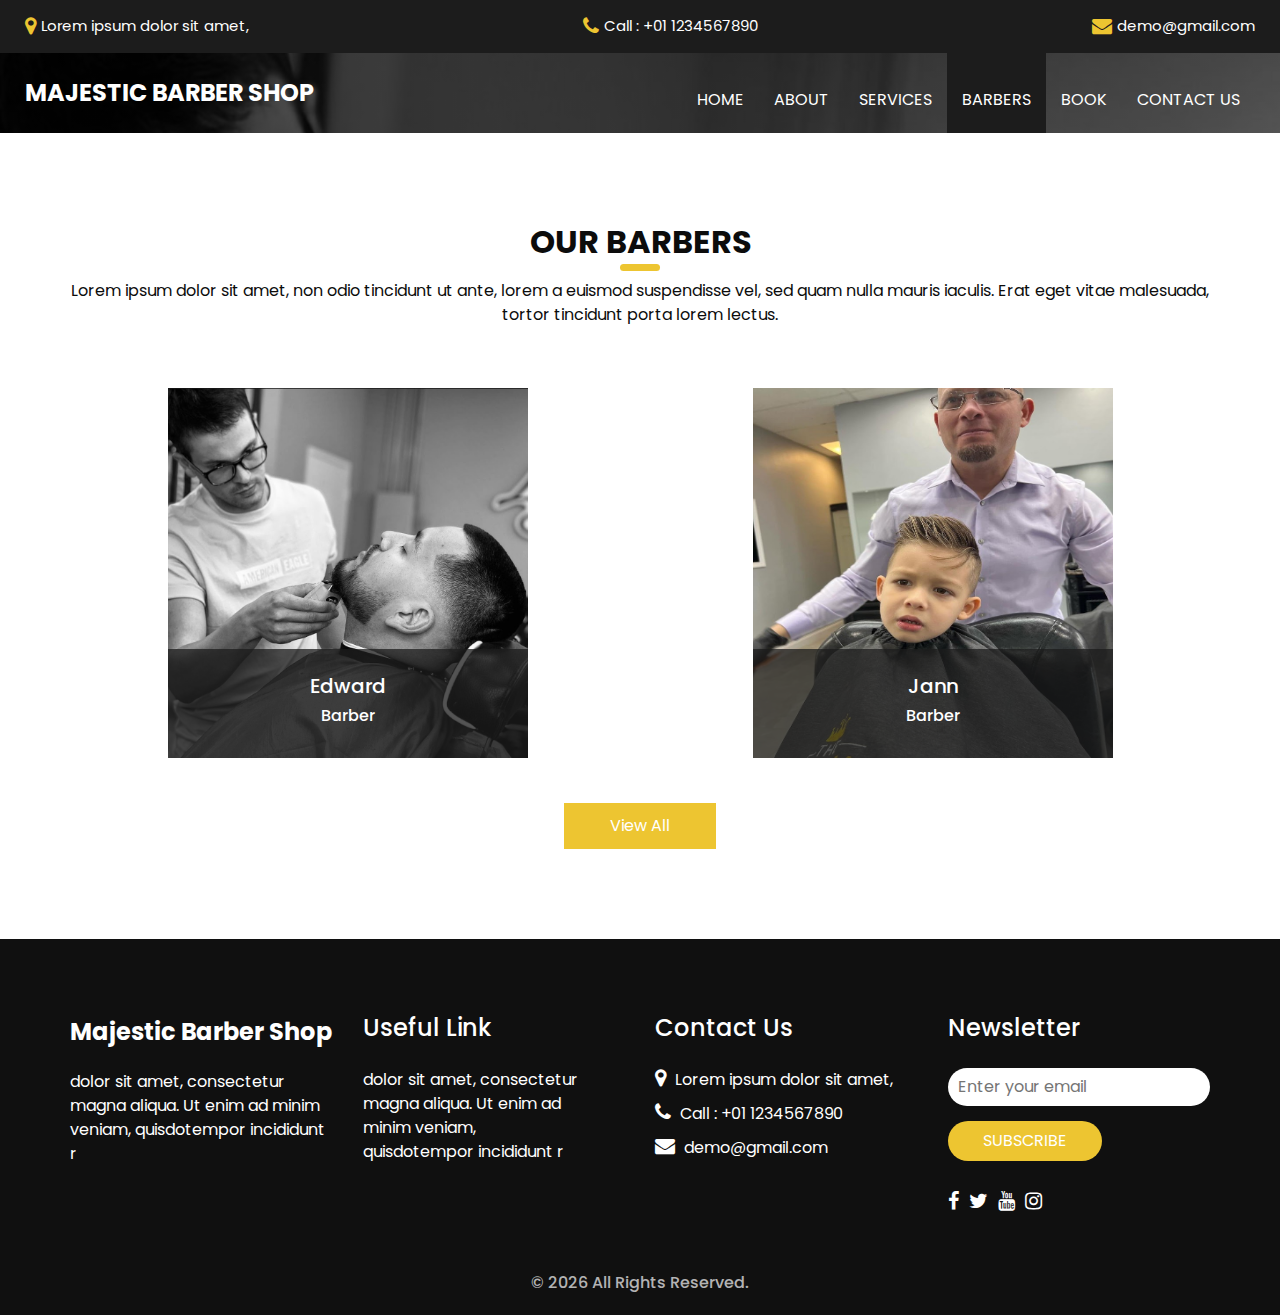
==== barber.html @ dd97f2b3 "Initial commit" ====
<!DOCTYPE html>
<html>

<head>
  <!-- Basic -->
  <meta charset="utf-8" />
  <meta http-equiv="X-UA-Compatible" content="IE=edge" />
  <!-- Mobile Metas -->
  <meta name="viewport" content="width=device-width, initial-scale=1, shrink-to-fit=no" />
  <!-- Site Metas -->
  <meta name="keywords" content="" />
  <meta name="description" content="" />
  <meta name="author" content="" />
  <link rel="shortcut icon" href="images/favicon.png" type="image/x-icon">

  <title>Majestic Barber Shop</title>

  <!-- bootstrap core css -->
  <link rel="stylesheet" type="text/css" href="css/bootstrap.css" />

  <!-- fonts style -->
  <link href="https://fonts.googleapis.com/css?family=Open+Sans:400,700|Poppins:400,600,700&display=swap" rel="stylesheet" />

  <!-- Custom styles for this template -->
  <link href="css/style.css" rel="stylesheet" />
  <!-- responsive style -->
  <link href="css/responsive.css" rel="stylesheet" />
</head>

<body class="sub_page">
  <div class="hero_area">
    <!-- header section strats -->
    <div class="hero_bg_box">
      <div class="img-box">
        <img src="images/hero-bg.jpg" alt="">
      </div>
    </div>

    <header class="header_section">
      <div class="header_top">
        <div class="container-fluid">
          <div class="contact_link-container">
            <a href="" class="contact_link1">
              <i class="fa fa-map-marker" aria-hidden="true"></i>
              <span>
                Lorem ipsum dolor sit amet,
              </span>
            </a>
            <a href="" class="contact_link2">
              <i class="fa fa-phone" aria-hidden="true"></i>
              <span>
                Call : +01 1234567890
              </span>
            </a>
            <a href="" class="contact_link3">
              <i class="fa fa-envelope" aria-hidden="true"></i>
              <span>
                demo@gmail.com
              </span>
            </a>
          </div>
        </div>
      </div>
      <div class="header_bottom">
        <div class="container-fluid">
          <nav class="navbar navbar-expand-lg custom_nav-container">
            <a class="navbar-brand" href="index.html">
              <span>
                MAJESTIC BARBER SHOP
              </span>
            </a>
            <button class="navbar-toggler" type="button" data-toggle="collapse" data-target="#navbarSupportedContent" aria-controls="navbarSupportedContent" aria-expanded="false" aria-label="Toggle navigation">
              <span class=""></span>
            </button>

            <div class="collapse navbar-collapse ml-auto" id="navbarSupportedContent">
              <ul class="navbar-nav  ">
                <li class="nav-item ">
                  <a class="nav-link" href="index.html">Home <span class="sr-only">(current)</span></a>
                </li>
                <li class="nav-item">
                  <a class="nav-link" href="about.html"> About</a>
                </li>
                <li class="nav-item">
                  <a class="nav-link" href="service.html"> Services </a>
                </li>
                <li class="nav-item active">
                  <a class="nav-link" href="barber.html"> Barbers </a>
                </li>
                <li class="nav-item">
                  <a class="nav-link" href="https://book.squareup.com/appointments/pr9jvyiqyrjsyd/location/L3YX26MSCRMR7/services?gei=PBGwZqStJIKHwbkP8vHSuQU&hl=en-US&rwg_token=AJKvS9XyztDcApwB7ZUOKeSYKAQ6K8af6vWI-OW8HE6ZUZdHbewajOHUdj0RH1kJL0e4GAeArjMO1M4vDvgA8QuWW1H_bokBAw%3D%3D">Book</a>
                </li>
                <li class="nav-item">
                  <a class="nav-link" href="contact.html">Contact us</a>
                </li>
              </ul>
            </div>
          </nav>
        </div>
      </div>
    </header>
    <!-- end header section -->
  </div>

  <!-- team section -->

  <section class="team_section layout_padding">
    <div class="container">
      <div class="heading_container heading_center">
        <h2>
          Our Barbers
        </h2>
        <p>
          Lorem ipsum dolor sit amet, non odio tincidunt ut ante, lorem a euismod suspendisse vel, sed quam nulla mauris
          iaculis. Erat eget vitae malesuada, tortor tincidunt porta lorem lectus.
        </p>
      </div>
      <div class="row">
        <div class="col-md-4 col-sm-6 mx-auto ">
          <div class="box">
            <div class="img-box">
              <img src="images/hero-bg.jpg" height="370" alt="">
            </div>
            <div class="detail-box">
              <h5>
                Edward
              </h5>
              <h6 class="">
                Barber
              </h6>
            </div>
          </div>
        </div>
        <div class="col-md-4 col-sm-6 mx-auto ">
          <div class="box">
            <div class="img-box">
              <img src="images/jann-barber.jpg" height="370" alt="">
            </div>
            <div class="detail-box">
              <h5>
                Jann
              </h5>
              <h6 class="">
                Barber
              </h6>
            </div>
          </div>
        </div>
      </div>
      <div class="btn-box">
        <a href="">
          View All
        </a>
      </div>
    </div>
  </section>

  <!-- end team section -->

  <!-- info section -->
  <section class="info_section ">
    <div class="container">
      <div class="row">
        <div class="col-md-3">
          <div class="info_logo">
            <a class="navbar-brand" href="index.html">
              <span>
                Majestic Barber Shop
              </span>
            </a>
            <p>
              dolor sit amet, consectetur magna aliqua. Ut enim ad minim veniam, quisdotempor incididunt r
            </p>
          </div>
        </div>
        <div class="col-md-3">
          <div class="info_links">
            <h5>
              Useful Link
            </h5>
            <ul>
              <li>
                <a href="">
                  dolor sit amet, consectetur
                </a>
              </li>
              <li>
                <a href="">
                  magna aliqua. Ut enim ad
                </a>
              </li>
              <li>
                <a href="">
                  minim veniam,
                </a>
              </li>
              <li>
                <a href="">
                  quisdotempor incididunt r
                </a>
              </li>
            </ul>
          </div>
        </div>
        <div class="col-md-3">
          <div class="info_info">
            <h5>
              Contact Us
            </h5>
          </div>
          <div class="info_contact">
            <a href="" class="">
              <i class="fa fa-map-marker" aria-hidden="true"></i>
              <span>
                Lorem ipsum dolor sit amet,
              </span>
            </a>
            <a href="" class="">
              <i class="fa fa-phone" aria-hidden="true"></i>
              <span>
                Call : +01 1234567890
              </span>
            </a>
            <a href="" class="">
              <i class="fa fa-envelope" aria-hidden="true"></i>
              <span>
                demo@gmail.com
              </span>
            </a>
          </div>
        </div>
        <div class="col-md-3">
          <div class="info_form ">
            <h5>
              Newsletter
            </h5>
            <form action="#">
              <input type="email" placeholder="Enter your email">
              <button>
                Subscribe
              </button>
            </form>
            <div class="social_box">
              <a href="">
                <i class="fa fa-facebook" aria-hidden="true"></i>
              </a>
              <a href="">
                <i class="fa fa-twitter" aria-hidden="true"></i>
              </a>
              <a href="">
                <i class="fa fa-youtube" aria-hidden="true"></i>
              </a>
              <a href="">
                <i class="fa fa-instagram" aria-hidden="true"></i>
              </a>
            </div>
          </div>
        </div>
      </div>
    </div>
  </section>

  <!-- end info_section -->




  <!-- footer section -->
  <footer class="container-fluid footer_section">
    <p>
      &copy; <span id="currentYear"></span> All Rights Reserved.
    </p>
  </footer>
  <!-- footer section -->

  <script src="js/jquery-3.4.1.min.js"></script>
  <script src="js/bootstrap.js"></script>
  <script src="js/custom.js"></script>
</body>

</html>
---- css/style.css ----
@import url("font-awesome.min.css");
body {
  font-family: "Poppins", sans-serif;
  color: #0c0c0c;
  background-color: #ffffff;
}

.layout_padding {
  padding-top: 90px;
  padding-bottom: 90px;
}

.layout_padding2 {
  padding-top: 45px;
  padding-bottom: 45px;
}

.layout_padding2-top {
  padding-top: 45px;
}

.layout_padding2-bottom {
  padding-bottom: 45px;
}

.layout_padding-top {
  padding-top: 90px;
}

.layout_padding-bottom {
  padding-bottom: 90px;
}

.heading_container {
  display: -webkit-box;
  display: -ms-flexbox;
  display: flex;
  -webkit-box-orient: vertical;
  -webkit-box-direction: normal;
      -ms-flex-direction: column;
          flex-direction: column;
}

.heading_container h2 {
  position: relative;
  font-weight: bold;
  text-transform: uppercase;
  padding-bottom: 10px;
}

.heading_container h2::before {
  content: "";
  width: 40px;
  height: 7px;
  background-color: #edc531;
  border-radius: 10px;
  position: absolute;
  bottom: 0;
  left: 0;
}

.heading_container.heading_center {
  -webkit-box-align: center;
      -ms-flex-align: center;
          align-items: center;
  text-align: center;
}

.heading_container.heading_center h2::before {
  left: 50%;
  -webkit-transform: translateX(-50%);
          transform: translateX(-50%);
}

/*header section*/
.hero_area {
  min-height: 100vh;
  display: -webkit-box;
  display: -ms-flexbox;
  display: flex;
  -webkit-box-orient: vertical;
  -webkit-box-direction: normal;
      -ms-flex-direction: column;
          flex-direction: column;
  position: relative;
}

.hero_bg_box {
  position: absolute;
  top: 0;
  left: 0;
  width: 100%;
  height: 100%;
  overflow: hidden;
  z-index: -1;
  display: -webkit-box;
  display: -ms-flexbox;
  display: flex;
  -webkit-box-pack: center;
      -ms-flex-pack: center;
          justify-content: center;
}

.hero_bg_box .img-box {
  width: 100%;
}

.hero_bg_box .img-box img {
  min-width: 100%;
  min-height: 100%;
}

.hero_bg_box::before {
  content: "";
  position: absolute;
  top: 0;
  left: 0;
  width: 100%;
  height: 100%;
  background: -webkit-gradient(linear, left top, right top, from(rgba(0, 0, 0, 0.8)), to(rgba(0, 0, 0, 0.35)));
  background: linear-gradient(to right, rgba(0, 0, 0, 0.8), rgba(0, 0, 0, 0.35));
}

.sub_page .hero_area {
  min-height: auto;
}

.sub_page .custom_nav-container.navbar-expand-lg .navbar-nav .nav-item .nav-link {
  padding-bottom: 21px;
}

.hero_area.sub_pages {
  height: auto;
}

.header_section {
  padding: 0;
}

.header_section .container-fluid {
  padding-right: 25px;
  padding-left: 25px;
}

.header_section .nav_container {
  margin: 0 auto;
}

.header_top {
  background-color: #1c1c1c;
  padding: 15px 0;
}

.header_top .contact_link-container {
  display: -webkit-box;
  display: -ms-flexbox;
  display: flex;
  -webkit-box-pack: justify;
      -ms-flex-pack: justify;
          justify-content: space-between;
}

.header_top .contact_link-container a {
  display: -webkit-box;
  display: -ms-flexbox;
  display: flex;
  -webkit-box-align: center;
      -ms-flex-align: center;
          align-items: center;
  color: #ffffff;
  font-size: 15px;
}

.header_top .contact_link-container a i {
  font-size: 20px;
  color: #edc531;
  margin-right: 5px;
}

#navbarSupportedContent {
  -webkit-box-pack: justify;
      -ms-flex-pack: justify;
          justify-content: space-between;
}

.custom_nav-container {
  z-index: 99999;
  padding: 0;
}

.custom_nav-container .navbar-nav {
  margin-left: auto;
}

.custom_nav-container .navbar-nav .nav-item .nav-link {
  padding: 0;
  padding: 35px 15px 10px 15px;
  color: #ffffff;
  text-align: center;
  text-transform: uppercase;
  -webkit-transition: all .2s;
  transition: all .2s;
}

.custom_nav-container .navbar-nav .nav-item:hover .nav-link, .custom_nav-container .navbar-nav .nav-item.active .nav-link {
  background-color: #1c1c1c;
}

a,
a:hover,
a:focus {
  text-decoration: none;
}

a:hover,
a:focus {
  color: initial;
}

.btn,
.btn:focus {
  outline: none !important;
  -webkit-box-shadow: none;
          box-shadow: none;
}

.navbar-brand {
  display: -webkit-box;
  display: -ms-flexbox;
  display: flex;
  -webkit-box-orient: vertical;
  -webkit-box-direction: normal;
      -ms-flex-direction: column;
          flex-direction: column;
  -webkit-box-align: center;
      -ms-flex-align: center;
          align-items: center;
}

.navbar-brand span {
  font-weight: bold;
  color: #ffffff;
  font-size: 24px;
}

.custom_nav-container .navbar-toggler {
  outline: none;
}

.custom_nav-container .navbar-toggler {
  padding: 0;
  width: 37px;
  height: 42px;
  -webkit-transition: all 0.3s;
  transition: all 0.3s;
}

.custom_nav-container .navbar-toggler span {
  display: block;
  width: 32px;
  height: 4px;
  background-color: #ffffff;
  border-radius: 15px;
  margin: 7px 0;
  -webkit-transition: all 0.3s;
  transition: all 0.3s;
  position: relative;
  transition: all 0.3s;
}

.custom_nav-container .navbar-toggler span::before, .custom_nav-container .navbar-toggler span::after {
  content: "";
  position: absolute;
  left: 0;
  height: 100%;
  width: 100%;
  background-color: #ffffff;
  border-radius: 15px;
  top: -10px;
  -webkit-transition: all 0.3s;
  transition: all 0.3s;
}

.custom_nav-container .navbar-toggler span::after {
  top: 10px;
}

.custom_nav-container .navbar-toggler[aria-expanded="true"] {
  -webkit-transform: rotate(360deg);
          transform: rotate(360deg);
}

.custom_nav-container .navbar-toggler[aria-expanded="true"] span {
  -webkit-transform: rotate(45deg);
          transform: rotate(45deg);
}

.custom_nav-container .navbar-toggler[aria-expanded="true"] span::before, .custom_nav-container .navbar-toggler[aria-expanded="true"] span::after {
  -webkit-transform: rotate(90deg);
          transform: rotate(90deg);
  top: 0;
}

/*end header section*/
/* slider section */
.slider_section {
  -webkit-box-flex: 1;
      -ms-flex: 1;
          flex: 1;
  display: -webkit-box;
  display: -ms-flexbox;
  display: flex;
  -webkit-box-orient: vertical;
  -webkit-box-direction: normal;
      -ms-flex-direction: column;
          flex-direction: column;
  -webkit-box-pack: center;
      -ms-flex-pack: center;
          justify-content: center;
  color: #ffffff;
}

.slider_section .row {
  -webkit-box-align: center;
      -ms-flex-align: center;
          align-items: center;
}

.slider_section .detail-box {
  width: 100%;
  margin: 0 auto;
}

.slider_section .detail-box h1 {
  text-transform: uppercase;
  font-size: 3rem;
  color: #ffffff;
  font-weight: 600;
}

.slider_section .detail-box h1 span {
  color: #edc531;
}

.slider_section .detail-box p {
  margin-top: 25px;
}

.slider_section .detail-box .btn-box {
  display: -webkit-box;
  display: -ms-flexbox;
  display: flex;
  margin-top: 30px;
}

.slider_section .detail-box .btn-box a {
  width: 180px;
  text-align: center;
  margin: 5px;
}

.slider_section .detail-box .btn-box .btn-1 {
  display: inline-block;
  padding: 10px 35px;
  background-color: #ffffff;
  color: #000000;
  -webkit-transition: all 0.3s;
  transition: all 0.3s;
  border: 1px solid transparent;
}

.slider_section .detail-box .btn-box .btn-1:hover {
  background-color: transparent;
  border-color: #ffffff;
  color: #ffffff;
}

.slider_section .detail-box .btn-box .btn-2 {
  display: inline-block;
  padding: 10px 35px;
  background-color: #edc531;
  color: #ffffff;
  -webkit-transition: all 0.3s;
  transition: all 0.3s;
  border: 1px solid transparent;
}

.slider_section .detail-box .btn-box .btn-2:hover {
  background-color: transparent;
  border-color: #edc531;
  color: #edc531;
}

.slider_section .img-box {
  display: -webkit-box;
  display: -ms-flexbox;
  display: flex;
}

.slider_section .img-box img {
  width: 100%;
}

.slider_section .idicator_container {
  position: relative;
}

.slider_section ol.carousel-indicators {
  margin: 0;
  bottom: -75px;
  -webkit-box-pack: end;
      -ms-flex-pack: end;
          justify-content: flex-end;
}

.slider_section ol.carousel-indicators li {
  width: 20px;
  height: 20px;
  border-radius: 100%;
  text-align: center;
  background-color: #edc531;
  opacity: 1;
  border: none;
  margin: 0 4px;
}

.slider_section ol.carousel-indicators li.active {
  background-color: #ffffff;
}

.about_section .row {
  -webkit-box-align: center;
      -ms-flex-align: center;
          align-items: center;
}

.about_section .img_container .img-box img {
  width: 100%;
}

.about_section .detail-box {
  background-color: #ffffff;
  padding: 45px 25px;
  -webkit-box-shadow: 0 0 5px 0 rgba(0, 0, 0, 0.05);
          box-shadow: 0 0 5px 0 rgba(0, 0, 0, 0.05);
  position: relative;
  margin-left: -45px;
}

.about_section .detail-box p {
  margin-top: 5px;
}

.about_section .detail-box a {
  display: inline-block;
  padding: 10px 35px;
  background-color: #edc531;
  color: #ffffff;
  -webkit-transition: all 0.3s;
  transition: all 0.3s;
  border: 1px solid transparent;
  text-transform: uppercase;
}

.about_section .detail-box a:hover {
  background-color: transparent;
  border-color: #edc531;
  color: #edc531;
}

.service_section {
  background-color: #1c1c1c;
}

.service_section .heading_container {
  color: #ffffff;
}

.service_section .box {
  background-color: #ffffff;
  padding: 25px 15px;
  text-align: center;
  -webkit-box-shadow: 0 0 15px 0 rgba(0, 0, 0, 0.2);
          box-shadow: 0 0 15px 0 rgba(0, 0, 0, 0.2);
  margin-top: 45px;
}

.service_section .box .img-box svg {
  width: 75px;
  height: auto;
  fill: #1c1c1c;
}

.service_section .box .detail-box {
  margin-top: 25px;
}

.service_section .box .detail-box h6 {
  font-size: 18px;
  font-weight: bold;
  text-transform: uppercase;
  margin-bottom: 20px;
}

.service_section .box .detail-box a {
  display: inline-block;
  padding: 8px 35px;
  background-color: #edc531;
  color: #ffffff;
  -webkit-transition: all 0.3s;
  transition: all 0.3s;
  border: 1px solid transparent;
  margin-top: 10px;
}

.service_section .box .detail-box a:hover {
  background-color: transparent;
  border-color: #edc531;
  color: #edc531;
}

.client_section {
  text-align: center;
}

.client_section #carouselExampleControls {
  padding: 0 10%;
}

.client_section .box {
  display: -webkit-box;
  display: -ms-flexbox;
  display: flex;
  -webkit-box-orient: vertical;
  -webkit-box-direction: normal;
      -ms-flex-direction: column;
          flex-direction: column;
  -webkit-box-align: center;
      -ms-flex-align: center;
          align-items: center;
  margin-top: 45px;
}

.client_section .box .img-box {
  width: 145px;
}

.client_section .box .img-box img {
  width: 100%;
}

.client_section .box .detail-box {
  display: -webkit-box;
  display: -ms-flexbox;
  display: flex;
  -webkit-box-orient: vertical;
  -webkit-box-direction: normal;
      -ms-flex-direction: column;
          flex-direction: column;
  -webkit-box-align: center;
      -ms-flex-align: center;
          align-items: center;
  margin-top: 20px;
}

.client_section .box .detail-box h4 {
  font-weight: bold;
  font-size: 18px;
  padding: 0 10px;
  border-bottom: 1px solid #ffffff;
}

.client_section .box .detail-box p {
  margin-top: 10px;
}

.client_section .carousel_btn-box {
  display: -webkit-box;
  display: -ms-flexbox;
  display: flex;
  -webkit-box-pack: center;
      -ms-flex-pack: center;
          justify-content: center;
}

.client_section .carousel-control-prev,
.client_section .carousel-control-next {
  position: absolute;
  top: 50%;
  width: 45px;
  height: 45px;
  border: none;
  opacity: 1;
  background-color: #1c1c1c;
  color: #ffffff;
  border-radius: 100%;
  -webkit-transform: translateY(-50%);
          transform: translateY(-50%);
  font-size: 18px;
}

.client_section .carousel-control-prev:hover,
.client_section .carousel-control-next:hover {
  background-color: #edc531;
}

.client_section .carousel-control-prev {
  left: 0;
}

.client_section .carousel-control-next {
  left: initial;
  right: 0;
}

/* contact section */
.contact_section {
  position: relative;
  color: #ffffff;
}

.contact_section .row {
  -webkit-box-align: center;
      -ms-flex-align: center;
          align-items: center;
}

.contact_section .contact_form-container {
  margin-top: 35px;
}

.contact_section .contact_form-container input {
  border: none;
  outline: none;
  color: #000000;
  height: 45px;
  width: 100%;
  margin: 15px 0;
  padding-left: 15px;
  background-color: #ffffff;
}

.contact_section .contact_form-container input::-webkit-input-placeholder {
  color: #000000;
  text-transform: uppercase;
}

.contact_section .contact_form-container input:-ms-input-placeholder {
  color: #000000;
  text-transform: uppercase;
}

.contact_section .contact_form-container input::-ms-input-placeholder {
  color: #000000;
  text-transform: uppercase;
}

.contact_section .contact_form-container input::placeholder {
  color: #000000;
  text-transform: uppercase;
}

.contact_section .contact_form-container input.message_input {
  height: 120px;
}

.contact_section .contact_form-container .btn-box {
  display: -webkit-box;
  display: -ms-flexbox;
  display: flex;
  -webkit-box-pack: center;
      -ms-flex-pack: center;
          justify-content: center;
  margin-top: 25px;
}

.contact_section .contact_form-container button {
  display: inline-block;
  padding: 10px 60px;
  background-color: #edc531;
  color: #ffffff;
  -webkit-transition: all 0.3s;
  transition: all 0.3s;
  border: 1px solid transparent;
  text-transform: uppercase;
  font-weight: bold;
}

.contact_section .contact_form-container button:hover {
  background-color: transparent;
  border-color: #edc531;
  color: #edc531;
}

.contact_bg_box {
  position: absolute;
  top: 0;
  left: 0;
  width: 100%;
  height: 100%;
  overflow: hidden;
  z-index: -1;
  display: -webkit-box;
  display: -ms-flexbox;
  display: flex;
  -webkit-box-pack: center;
      -ms-flex-pack: center;
          justify-content: center;
  -webkit-box-align: center;
      -ms-flex-align: center;
          align-items: center;
}

.contact_bg_box .img-box {
  width: 100%;
}

.contact_bg_box .img-box img {
  min-width: 100%;
  min-height: 100%;
}

.contact_bg_box::before {
  content: "";
  position: absolute;
  top: 0;
  left: 0;
  width: 100%;
  height: 100%;
  background: -webkit-gradient(linear, left top, right top, from(rgba(0, 0, 0, 0.7)), to(rgba(0, 0, 0, 0.35)));
  background: linear-gradient(to right, rgba(0, 0, 0, 0.7), rgba(0, 0, 0, 0.35));
}

/* end contact section */
.team_section .box {
  display: -webkit-box;
  display: -ms-flexbox;
  display: flex;
  -webkit-box-orient: vertical;
  -webkit-box-direction: normal;
      -ms-flex-direction: column;
          flex-direction: column;
  overflow: hidden;
  margin-top: 45px;
  position: relative;
}

.team_section .box .img-box {
  width: 100%;
}

.team_section .box .img-box img {
  width: 100%;
}

.team_section .box .detail-box {
  position: absolute;
  width: 100%;
  color: #ffffff;
  padding: 25px 15px;
  text-align: center;
  bottom: 0;
  background-color: rgba(28, 28, 28, 0.75);
}

.team_section .btn-box {
  display: -webkit-box;
  display: -ms-flexbox;
  display: flex;
  -webkit-box-pack: center;
      -ms-flex-pack: center;
          justify-content: center;
  margin-top: 45px;
}

.team_section .btn-box a {
  display: inline-block;
  padding: 10px 45px;
  background-color: #edc531;
  color: #ffffff;
  -webkit-transition: all 0.3s;
  transition: all 0.3s;
  border: 1px solid transparent;
}

.team_section .btn-box a:hover {
  background-color: transparent;
  border-color: #edc531;
  color: #edc531;
}

.info_section {
  background-color: #101010;
  color: #ffffff;
  padding: 75px 0 10px 0;
}

.info_section .row > div {
  margin-bottom: 25px;
}

.info_section h5 {
  margin-bottom: 25px;
  font-size: 24px;
}

.info_section .info_logo {
  display: -webkit-box;
  display: -ms-flexbox;
  display: flex;
  -webkit-box-orient: vertical;
  -webkit-box-direction: normal;
      -ms-flex-direction: column;
          flex-direction: column;
  -webkit-box-align: start;
      -ms-flex-align: start;
          align-items: flex-start;
}

.info_section .info_logo .navbar-brand {
  padding: 0;
  margin-bottom: 20px;
}

.info_section .info_logo .navbar-brand span {
  font-size: 24px;
  color: #ffffff;
}

.info_section .info_links ul {
  padding: 0;
}

.info_section .info_links ul li {
  list-style-type: none;
}

.info_section .info_links ul li a {
  color: #ffffff;
}

.info_section .info_contact {
  display: -webkit-box;
  display: -ms-flexbox;
  display: flex;
  -webkit-box-orient: vertical;
  -webkit-box-direction: normal;
      -ms-flex-direction: column;
          flex-direction: column;
}

.info_section .info_contact a {
  color: #ffffff;
  margin-bottom: 10px;
}

.info_section .info_contact a i {
  font-size: 20px;
  margin-right: 5px;
}

.info_section .info_form form input {
  outline: none;
  border: none;
  width: 100%;
  padding: 7px 10px;
  border-radius: 30px;
}

.info_section .info_form form button {
  padding: 8px 35px;
  outline: none;
  border: none;
  color: #ffffff;
  background: #edc531;
  border-radius: 30px;
  margin-top: 15px;
  text-transform: uppercase;
}

.info_section .info_form .social_box {
  margin-top: 25px;
  width: 100%;
  display: -webkit-box;
  display: -ms-flexbox;
  display: flex;
}

.info_section .info_form .social_box a {
  margin-right: 10px;
  color: #ffffff;
  font-size: 20px;
}

/* footer section*/
.footer_section {
  font-weight: 500;
  display: -webkit-box;
  display: -ms-flexbox;
  display: flex;
  -webkit-box-pack: center;
      -ms-flex-pack: center;
          justify-content: center;
  padding: 20px;
  background-color: #101010;
}

.footer_section p {
  color: rgba(254, 254, 255, 0.7);
  margin: 0;
  text-align: center;
}

.footer_section a {
  color: rgba(254, 254, 255, 0.7);
}

/* end footer section*/
/*# sourceMappingURL=style.css.map */
---- css/responsive.css ----
@media (max-width: 1120px) {}

@media (max-width: 992px) {
  .hero_area {
    min-height: auto;
  }

  .navbar-nav {
    align-items: center;
  }

  .custom_nav-container .navbar-toggler {
    margin-bottom: 15px;
  }

  .custom_nav-container.navbar-expand-lg .navbar-nav .nav-item .nav-link {
    padding: 10px 25px;
    margin: 5px 0;
  }

  .custom_nav-container.navbar-expand-lg .form-inline {
    justify-content: center;
  }

  .custom_nav-container.navbar-expand-lg {
    padding-top: 10px;
    align-items: center;
  }

  .slider_section {
    padding: 45px 0 150px 0;
  }

  .sub_page .custom_nav-container.navbar-expand-lg .navbar-nav .nav-item .nav-link {
    padding-bottom: 15px;
  }
}

@media (max-width: 768px) {
  .slider_section ol.carousel-indicators {
    justify-content: center;
  }

  .slider_section {
    text-align: center;
  }

  .slider_section .img-box {
    margin-top: 35px;
  }

  .slider_section .detail-box .btn-box {
    justify-content: center;
    flex-wrap: wrap;
  }

  .about_section .heading_container {
    margin-bottom: 0;
  }

  .about_section .row {
    flex-direction: column-reverse;
  }

  .about_section .detail-box {
    margin-left: 0;
    width: 100%;
    box-shadow: 0 0 5px 0 rgba(0, 0, 0, 0.15);
  }

  .service_section .service_container {
    flex-wrap: wrap;
  }

  .client_section .carousel_btn-box {
    margin-top: 25px;
  }

  .client_section .carousel-control-prev,
  .client_section .carousel-control-next {
    position: unset;
    transform: none;
    margin: 0 2.5px;
  }

  .info_section .row .col-md-3 {

    display: flex;
    flex-direction: column;
    align-items: center;
    text-align: center;

  }

  .info_section .info_logo {
    align-items: center;
  }

  .info_section .info_form .social_box {
    justify-content: center;
  }

  .info_section .info_form .social_box a {
    margin: 0 5px;
  }
}

@media (max-width: 576px) {
  .header_top a span {
    display: none;
  }

  .slider_section .detail-box h1 {
    font-size: 2.5rem;
    line-height: 55px;
  }
}

@media (max-width: 480px) {}

@media (max-width: 420px) {}

@media (max-width: 376px) {}

@media (min-width: 1200px) {
  .container {
    max-width: 1170px;
  }
}
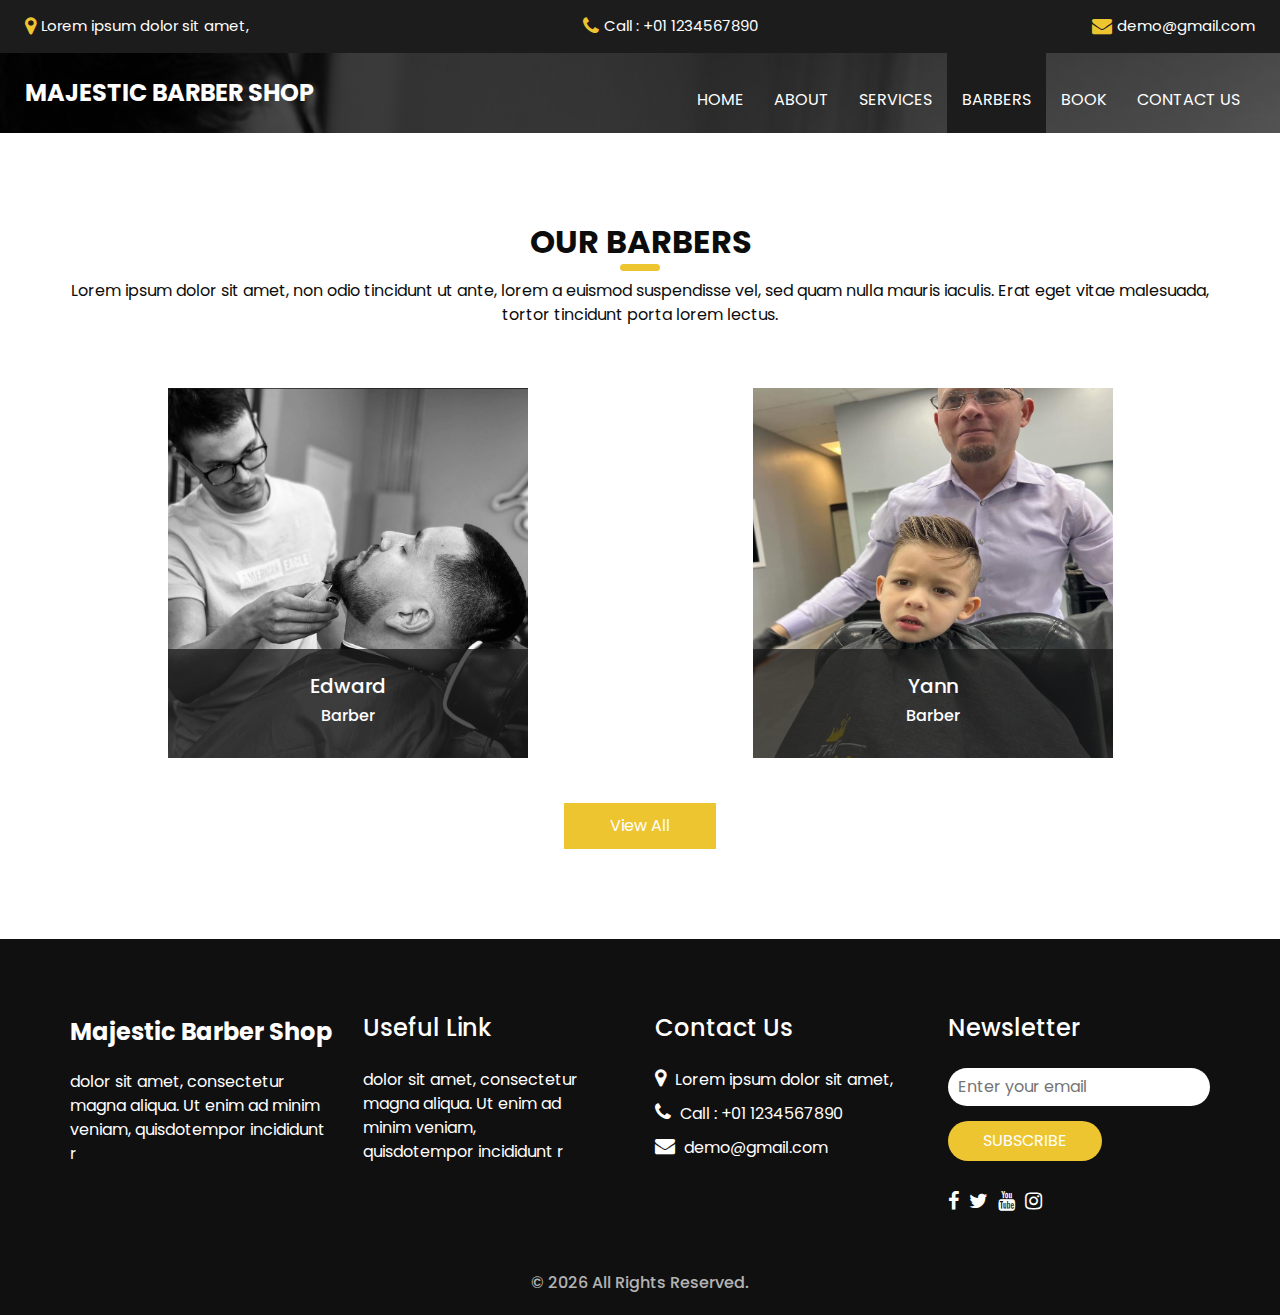
==== commit 9c85704b: "Update barber.html" ====
--- a/barber.html
+++ b/barber.html
@@ -138,7 +138,7 @@
             </div>
             <div class="detail-box">
               <h5>
-                Jann
+                Yann
               </h5>
               <h6 class="">
                 Barber
@@ -278,4 +278,4 @@
   <script src="js/custom.js"></script>
 </body>
 
-</html>+</html>
